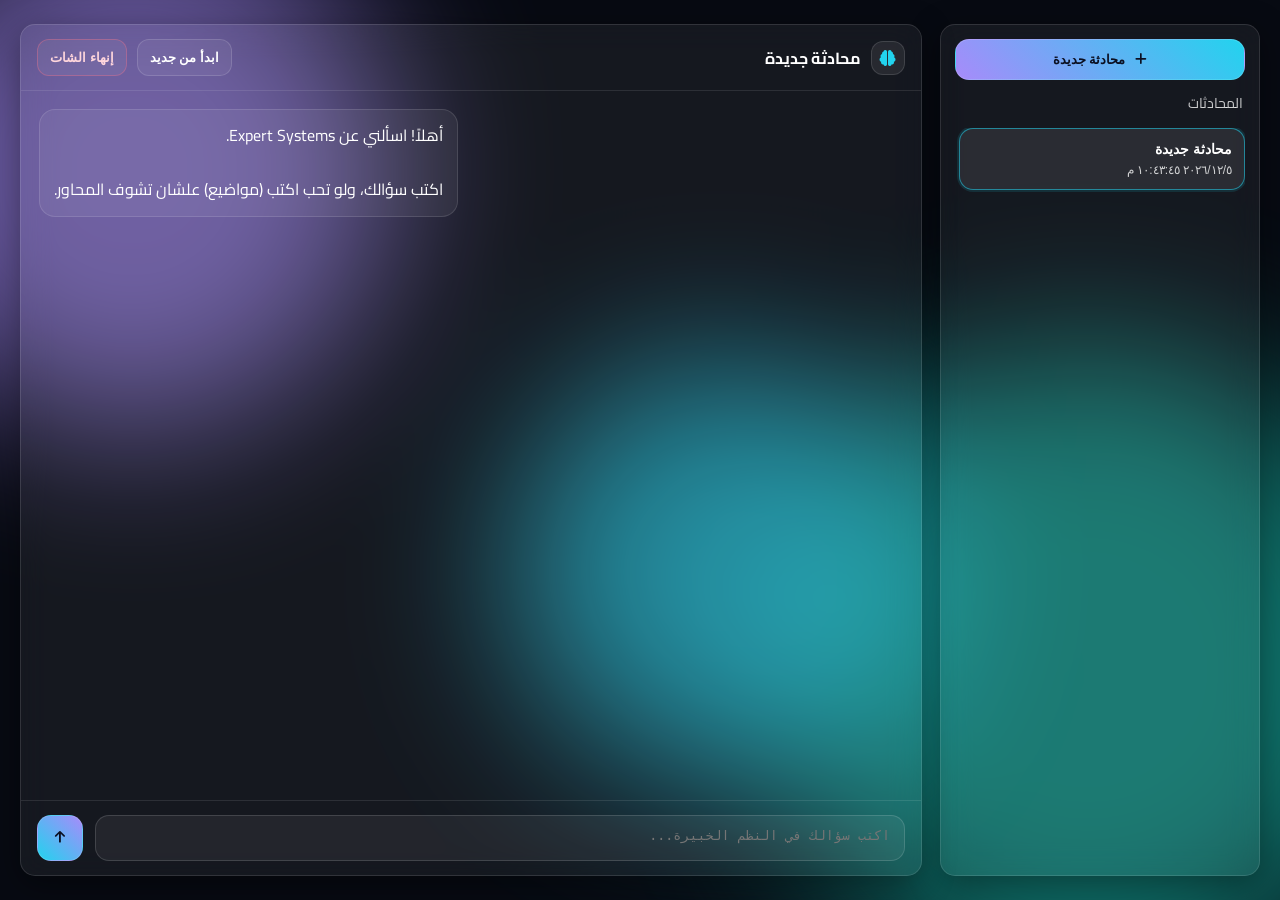
==== templates/chat.html @ fd4ac1db "Enhance Expert Systems Chatbot: - Updated knowledge base with new help topics and definitions. - Imp" ====
<!DOCTYPE html>
<html lang="ar" dir="rtl">
<head>
    <meta charset="UTF-8">
    <meta name="viewport" content="width=device-width, initial-scale=1.0">
    <title>Chat | Expert Systems</title>
    <link rel="icon" href="/static/images/favicon.png" type="image/png">
    <link href="https://fonts.googleapis.com/css2?family=Cairo:wght@300;400;700&display=swap" rel="stylesheet">
    <link rel="stylesheet" href="/static/css/style.css">
    <link rel="stylesheet" href="https://cdnjs.cloudflare.com/ajax/libs/font-awesome/6.0.0/css/all.min.css">
</head>
<body class="chat-page">
    <div class="liquid-bg">
        <div class="blob blob-1"></div>
        <div class="blob blob-2"></div>
        <div class="blob blob-3"></div>
    </div>

    <div class="chat-app" role="application" aria-label="Expert Systems Chat">
        <aside class="chat-sidebar glass-card" aria-label="قائمة المحادثات">
            <div class="sidebar-header">
                <button class="sidebar-new-chat" id="newChatBtn" type="button">
                    <i class="fa-solid fa-plus" aria-hidden="true"></i>
                    <span>محادثة جديدة</span>
                </button>
                <div class="sidebar-caption">المحادثات</div>
            </div>

            <div class="sidebar-list" id="chatList"></div>
        </aside>

        <main class="chat-main glass-card" aria-label="محتوى المحادثة">
            <header class="chat-main-header">
                <div class="chat-main-title">
                    <div class="chat-main-title-row">
                        <span class="chat-main-brand" aria-hidden="true"><i class="fa-solid fa-brain"></i></span>
                        <span id="activeChatTitle">محادثة جديدة</span>
                    </div>
                </div>

                <div class="chat-main-actions">
                    <button class="ghost-btn" id="restartBtn" type="button">ابدأ من جديد</button>
                    <button class="ghost-btn danger" id="endBtn" type="button">إنهاء الشات</button>
                </div>
            </header>

            <section class="chat-main-body" id="messages" aria-live="polite"></section>

            <footer class="chat-main-footer">
                <textarea id="messageInput" rows="1" placeholder="اكتب سؤالك في النظم الخبيرة..."></textarea>
                <button class="send-btn" id="sendBtn" type="button" aria-label="إرسال">
                    <i class="fa-solid fa-arrow-up" aria-hidden="true"></i>
                </button>
            </footer>
        </main>
    </div>

    <script src="/static/js/chat_page.js"></script>
</body>
</html>
---- static/css/style.css ----
/* إعدادات عامة */
:root {
    --bg-0: #070a12;
    --bg-1: #0b1022;
    --text: #ffffff;
    --muted: rgba(255, 255, 255, 0.78);

    --glass: rgba(255, 255, 255, 0.06);
    --glass-strong: rgba(255, 255, 255, 0.09);
    --glass-border: rgba(255, 255, 255, 0.12);

    --accent: #22d3ee;
    --accent2: #a78bfa;
    --accent3: #14b8a6;
    --danger: #fb7185;

    --shadow: 0 8px 32px 0 rgba(0, 0, 0, 0.42);
}

* { box-sizing: border-box; margin: 0; padding: 0; scroll-behavior: smooth; }
body { font-family: 'Cairo', sans-serif; background-color: var(--bg-0); color: var(--text); overflow-x: hidden; }

/* =======================================
       1. Liquid Background Animation 
   ======================================= */
.liquid-bg {
    position: fixed; top: 0; left: 0; width: 100%; height: 100%;
    z-index: -1; overflow: hidden; background: var(--bg-0);
}

.blob {
    position: absolute; border-radius: 50%;
    filter: blur(80px); opacity: 0.6;
    animation: float 10s infinite alternate;
}

.blob-1 { top: -10%; left: -10%; width: 520px; height: 520px; background: var(--accent2); animation-delay: 0s; }
.blob-2 { bottom: -10%; right: -10%; width: 640px; height: 640px; background: var(--accent3); animation-delay: 2s; }
.blob-3 { top: 40%; left: 40%; width: 420px; height: 420px; background: var(--accent); animation-delay: 4s; }

@keyframes float {
    0% { transform: translate(0, 0) scale(1); }
    100% { transform: translate(30px, 50px) scale(1.1); }
}

/* =========================================
          2. Glassmorphism Utility 
   ========================================= */
.glass-card, .glass-nav, .glass-footer {
    background: var(--glass);
    backdrop-filter: blur(15px);
    -webkit-backdrop-filter: blur(15px);
    border: 1px solid var(--glass-border);
    box-shadow: var(--shadow);
    border-radius: 15px;
}

/* =========================================
          3. Navbar & Sections
   ========================================= */
.glass-nav {
    display: flex; justify-content: space-between; align-items: center;
    padding: 15px 50px; position: fixed; top: 20px; left: 50%;
    transform: translateX(-50%); width: 90%; z-index: 1000;
    transition: 0.3s ease; /* إضافة نعومة عند تغيير الحجم */
}
.logo {
    display: flex;
    align-items: center;
    gap: 10px;
    font-size: 24px;
    font-weight: bold;
    color: #fff;
    text-shadow: 0 0 12px rgba(167, 139, 250, 0.55);
}

.logo-mark {
    width: 34px;
    height: 34px;
    display: inline-flex;
    align-items: center;
    justify-content: center;
    border-radius: 12px;
    background: rgba(255, 255, 255, 0.08);
    border: 1px solid rgba(255, 255, 255, 0.12);
}

.logo-mark i {
    color: var(--accent);
    font-size: 18px;
}
.nav-links { list-style: none; display: flex; gap: 20px; }
.nav-links a { text-decoration: none; color: white; font-weight: bold; transition: 0.3s; }
.nav-links a:hover { color: var(--accent); }

.section-padding { padding: 80px 10%; text-align: center; }
.section-title { font-size: 32px; margin-bottom: 40px; color: var(--accent); }

/* Hero Section */
.hero-section { height: 100vh; display: flex; align-items: center; justify-content: center; text-align: center; }
.hero-content { padding: 40px; max-width: 700px; }
.hero-content h1 { font-size: 48px; margin-bottom: 20px; }
.cta-btn {
    background: linear-gradient(45deg, var(--accent2), var(--accent)); color: white;
    border: none; padding: 12px 30px; font-size: 18px; border-radius: 30px;
    cursor: pointer; margin-top: 20px; transition: transform 0.3s;
}
.cta-btn:hover { transform: scale(1.05); box-shadow: 0 0 20px rgba(34, 211, 238, 0.35); }

/* Services Grid */
.cards-container { display: grid; grid-template-columns: repeat(auto-fit, minmax(250px, 1fr)); gap: 30px; }
.service-card { padding: 30px; transition: 0.3s; text-align: center; }
.service-card:hover { transform: translateY(-10px); background: rgba(255, 255, 255, 0.1); }
.service-card .icon { font-size: 40px; margin-bottom: 15px; color: var(--accent); }
.service-card .price { display: block; margin-top: 15px; color: var(--accent3); font-weight: bold; }

/* Portfolio Grid */
.portfolio-grid { display: grid; grid-template-columns: repeat(auto-fit, minmax(300px, 1fr)); gap: 20px; }
.portfolio-item { position: relative; overflow: hidden; height: 200px; }
.portfolio-item img { width: 100%; height: 100%; object-fit: cover; transition: 0.5s; }
.portfolio-item:hover img { transform: scale(1.1); }
.portfolio-item .overlay {
    position: absolute; bottom: 0; left: 0; width: 100%; padding: 10px;
    background: rgba(0,0,0,0.7); text-align: center; font-weight: bold;
}

/* Footer */
.glass-footer { padding: 20px; text-align: center; margin: 20px; margin-bottom: 0; }
.socials i { margin: 0 10px; font-size: 20px; cursor: pointer; transition: 0.3s; }
.socials i:hover { color: var(--accent); }

/* =========================================
          4. Chatbot Styling (Floating)
   ========================================= */
.chat-toggle-btn {
    position: fixed; bottom: 30px; right: 30px; width: 60px; height: 60px;
    background: linear-gradient(45deg, var(--accent2), var(--accent)); color: white;
    border: none; border-radius: 50%; font-size: 24px; cursor: pointer;
    box-shadow: 0 5px 15px rgba(34, 211, 238, 0.35); z-index: 2000;
    transition: 0.3s; animation: bounce 2s infinite;
}
@keyframes bounce { 0%, 100% {transform: translateY(0);} 50% {transform: translateY(-10px);} }

.chat-wrapper {
    display: none; position: fixed; bottom: 100px; right: 30px; width: 350px; height: 500px;
    background: rgba(11, 16, 34, 0.94); backdrop-filter: blur(20px);
    border-radius: 18px; border: 1px solid rgba(255,255,255,0.12);
    flex-direction: column; overflow: hidden; z-index: 2000;
    box-shadow: 0 10px 40px rgba(0,0,0,0.5);
}

.chat-header {
    background: linear-gradient(90deg, var(--accent2), var(--accent));
    padding: 14px 14px;
    color: white;
    display: flex;
    justify-content: space-between;
    align-items: center;
    font-weight: bold;
}

.chat-title {
    display: flex;
    align-items: center;
    gap: 10px;
}

.chat-title i {
    width: 32px;
    height: 32px;
    display: inline-flex;
    align-items: center;
    justify-content: center;
    border-radius: 12px;
    background: rgba(255, 255, 255, 0.12);
    border: 1px solid rgba(255, 255, 255, 0.16);
}

.close-chat {
    cursor: pointer;
    width: 36px;
    height: 36px;
    border-radius: 12px;
    border: 1px solid rgba(255, 255, 255, 0.18);
    background: rgba(255, 255, 255, 0.10);
    color: #fff;
    display: inline-flex;
    align-items: center;
    justify-content: center;
    transition: 0.2s;
}

.close-chat:hover { background: rgba(255, 255, 255, 0.16); }

.chat-body { flex: 1; padding: 15px; overflow-y: auto; scrollbar-width: thin; }
.message-row { display: flex; margin-bottom: 10px; }
.user-row { justify-content: flex-end; }
.bot-row { justify-content: flex-start; }
.message { padding: 10px 15px; border-radius: 15px; max-width: 80%; font-size: 14px; line-height: 1.5; white-space: pre-wrap; word-break: break-word; }
.user-msg { background: var(--accent); color: #001018; border-bottom-left-radius: 15px; }
.bot-msg { background: rgba(255,255,255,0.1); color: #fff; border-bottom-right-radius: 15px; }
.chat-image { width: 100%; border-radius: 10px; margin-top: 5px; }
.chat-footer { padding: 14px; border-top: 1px solid rgba(255,255,255,0.1); display: flex; }
.chat-footer input { flex: 1; padding: 10px; border-radius: 20px; border: none; outline: none; margin-left: 10px; background: rgba(255,255,255,0.1); color: white; }
.chat-footer input:focus { box-shadow: 0 0 0 2px rgba(162, 155, 254, 0.35); }

.chat-footer button {
    width: 42px;
    height: 42px;
    border-radius: 14px;
    background: linear-gradient(45deg, var(--accent), var(--accent2));
    border: 1px solid rgba(255, 255, 255, 0.12);
    color: #fff;
    font-size: 18px;
    cursor: pointer;
    display: inline-flex;
    align-items: center;
    justify-content: center;
    transition: 0.2s;
}

.chat-footer button:hover { transform: translateY(-1px); }

/* =========================================
   5. Mobile Responsive Fixes ( تعديلات الموبايل)
   ========================================= */
@media screen and (max-width: 768px) {

    /* إصلاح الناف بار: العناصر تحت بعض بدل ما تكون متكدسة */
    .glass-nav {
        flex-direction: column;
        padding: 15px;
        width: 95%; /* توسيع الناف بار */
        top: 10px;
    }

    .logo {
        margin-bottom: 15px;
        font-size: 20px;
    }

    /* ترتيب اللينكات بشكل منظم */
    .nav-links {
        display: flex;
        flex-wrap: wrap;
        justify-content: center;
        gap: 10px;
        width: 100%;
        padding: 0;
    }

    .nav-links li {
        margin: 0;
    }

    .nav-links a {
        font-size: 14px;
        padding: 8px 12px;
        background: rgba(255,255,255,0.1); /* زرار خفيف */
        border-radius: 8px;
        display: block;
    }

    /* تصغير الخطوط الكبيرة في الشاشة الرئيسية */
    .hero-content h1 {
        font-size: 28px;
        line-height: 1.4;
    }

    .hero-content p {
        font-size: 16px;
        padding: 0 10px;
    }

    /* إجبار الكروت تكون كارت واحد في الصف */
    .cards-container {
        grid-template-columns: 1fr;
        padding: 0 10px;
    }

    .portfolio-grid {
        grid-template-columns: 1fr;
    }

    /* تقليل الهوامش */
    .section-padding {
        padding: 60px 5%;
    }

    /* تعديل مكان وحجم الشات بوت */
    .chat-wrapper {
        width: 92%;
        height: 60vh;
        right: 4%;
        bottom: 85px;
    }
}

/* =========================================
   ✈️ زرار تيليجرام العائم
   ========================================= */
.telegram-btn {
    position: fixed;
    bottom: 100px; /* مرفوع عن زرار الشات بمسافة */
    right: 30px;
    width: 60px;
    height: 60px;
    background: linear-gradient(45deg, #0088cc, #005f8f); /* لون تيليجرام */
    color: white;
    border-radius: 50%;
    display: flex;
    justify-content: center;
    align-items: center;
    font-size: 32px;
    text-decoration: none; /* عشان نشيل الخط من تحت اللينك */
    box-shadow: 0 5px 15px rgba(0, 136, 204, 0.5);
    z-index: 2000;
    transition: 0.3s;
    animation: bounce 2s infinite;
    animation-delay: 1s; /* عشان ينط عكس التاني */
}

.telegram-btn:hover {
    transform: scale(1.1) translateY(-5px);
    box-shadow: 0 0 25px rgba(0, 136, 204, 0.8);
    color: white;
}

/* تعديل للموبايل عشان الزرارين مايدخلوش في بعض */
@media screen and (max-width: 768px) {
    .telegram-btn {
        width: 50px;
        height: 50px;
        bottom: 80px; /* مسافة مناسبة للموبايل */
        right: 20px;
        font-size: 24px;
    }

    /* نرفع الشات بوكس شوية عشان م يغطيش ع الزرار */
    .chat-wrapper {
        bottom: 140px;
    }
}

/* Chat Section */
body.chat-page {
    overflow: hidden;
}

.chat-app {
    height: 100vh;
    width: min(1280px, calc(100% - 40px));
    margin: 0 auto;
    padding: 24px 0;
    display: flex;
    gap: 18px;
    align-items: stretch;
}

.chat-sidebar {
    width: 320px;
    padding: 14px;
    display: flex;
    flex-direction: column;
    gap: 12px;
}

.sidebar-header {
    display: flex;
    flex-direction: column;
    gap: 10px;
}

.sidebar-new-chat {
    width: 100%;
    display: inline-flex;
    align-items: center;
    justify-content: center;
    gap: 10px;
    padding: 12px 12px;
    border-radius: 14px;
    border: 1px solid rgba(255, 255, 255, 0.14);
    background: linear-gradient(45deg, var(--accent2), var(--accent));
    color: #0b1022;
    font-weight: 700;
    cursor: pointer;
    transition: 0.2s;
}

.sidebar-new-chat:hover {
    transform: translateY(-1px);
    box-shadow: 0 10px 24px rgba(34, 211, 238, 0.12);
}

.sidebar-caption {
    color: var(--muted);
    font-size: 14px;
    padding: 0 2px;
}

.sidebar-list {
    flex: 1;
    overflow: auto;
    display: flex;
    flex-direction: column;
    gap: 10px;
    padding-left: 4px;
}

.sidebar-empty {
    padding: 10px;
    color: var(--muted);
    background: var(--glass);
    border: 1px solid var(--glass-border);
    border-radius: 12px;
}

.chat-list-item {
    width: 100%;
    text-align: right;
    padding: 12px;
    border-radius: 14px;
    border: 1px solid var(--glass-border);
    background: var(--glass-strong);
    color: var(--text);
    cursor: pointer;
    transition: 0.2s;
}

.chat-list-item:hover {
    transform: translateY(-1px);
    background: rgba(255, 255, 255, 0.12);
}

.chat-list-item.active {
    border-color: rgba(34, 211, 238, 0.55);
    box-shadow: 0 0 0 2px rgba(34, 211, 238, 0.12);
}

.chat-list-title {
    font-weight: 700;
    font-size: 14px;
    margin-bottom: 6px;
}

.chat-list-meta {
    font-size: 12px;
    color: var(--muted);
}

.chat-main {
    flex: 1;
    display: flex;
    flex-direction: column;
    overflow: hidden;
}

.chat-main-header {
    display: flex;
    align-items: center;
    justify-content: space-between;
    gap: 14px;
    padding: 14px 16px;
    border-bottom: 1px solid rgba(255, 255, 255, 0.10);
}

.chat-main-title {
    display: flex;
    flex-direction: column;
    gap: 6px;
    min-width: 0;
}

.chat-main-title-row {
    display: inline-flex;
    align-items: center;
    gap: 10px;
    font-weight: 700;
    white-space: nowrap;
    overflow: hidden;
    text-overflow: ellipsis;
}

.chat-main-brand {
    width: 34px;
    height: 34px;
    border-radius: 12px;
    display: inline-flex;
    align-items: center;
    justify-content: center;
    background: rgba(255, 255, 255, 0.08);
    border: 1px solid rgba(255, 255, 255, 0.12);
    color: var(--accent);
    flex: 0 0 auto;
}

.chat-main-actions {
    display: inline-flex;
    align-items: center;
    gap: 10px;
}

.ghost-btn {
    padding: 10px 12px;
    border-radius: 12px;
    border: 1px solid rgba(255, 255, 255, 0.14);
    background: rgba(255, 255, 255, 0.06);
    color: var(--text);
    cursor: pointer;
    transition: 0.2s;
    font-weight: 700;
}

.ghost-btn:hover {
    transform: translateY(-1px);
    background: rgba(255, 255, 255, 0.10);
}

.ghost-btn.danger {
    border-color: rgba(251, 113, 133, 0.35);
    color: #ffd6dc;
}

.ghost-btn.danger:hover {
    background: rgba(251, 113, 133, 0.10);
}

.chat-main-body {
    flex: 1;
    overflow: auto;
    padding: 18px;
    display: flex;
    flex-direction: column;
    gap: 12px;
}

.chat-msg-row {
    display: flex;
}

.chat-msg-row.user {
    justify-content: flex-start;
}

.chat-msg-row.bot {
    justify-content: flex-end;
}

.chat-bubble {
    max-width: min(74%, 720px);
    border-radius: 16px;
    padding: 12px 14px;
    border: 1px solid rgba(255, 255, 255, 0.12);
    background: rgba(255, 255, 255, 0.06);
}

.chat-bubble.user {
    background: linear-gradient(45deg, rgba(167, 139, 250, 0.35), rgba(34, 211, 238, 0.30));
    border-color: rgba(34, 211, 238, 0.25);
}

.chat-bubble.bot {
    background: rgba(255, 255, 255, 0.06);
}

.chat-text {
    white-space: pre-wrap;
    line-height: 1.7;
    color: var(--text);
}

.chat-img {
    width: 100%;
    border-radius: 12px;
    margin-top: 10px;
    display: block;
}

.chat-main-footer {
    padding: 14px 16px;
    border-top: 1px solid rgba(255, 255, 255, 0.10);
    display: flex;
    align-items: flex-end;
    gap: 12px;
}

.chat-main-footer textarea {
    flex: 1;
    min-height: 46px;
    max-height: 180px;
    padding: 12px 14px;
    border-radius: 14px;
    border: 1px solid rgba(255, 255, 255, 0.14);
    background: rgba(255, 255, 255, 0.06);
    color: var(--text);
    resize: none;
    outline: none;
}

.chat-main-footer textarea:focus {
    box-shadow: 0 0 0 2px rgba(34, 211, 238, 0.12);
    border-color: rgba(34, 211, 238, 0.30);
}

.send-btn {
    width: 46px;
    height: 46px;
    border-radius: 14px;
    border: 1px solid rgba(255, 255, 255, 0.14);
    background: linear-gradient(45deg, var(--accent), var(--accent2));
    color: #0b1022;
    cursor: pointer;
    display: inline-flex;
    align-items: center;
    justify-content: center;
    transition: 0.2s;
}

.send-btn:disabled {
    opacity: 0.6;
    cursor: not-allowed;
}

.send-btn:hover {
    transform: translateY(-1px);
}

@media screen and (max-width: 900px) {
    body.chat-page {
        overflow: auto;
    }

    .chat-app {
        height: auto;
        width: calc(100% - 24px);
        padding: 16px 0;
        flex-direction: column;
    }

    .chat-sidebar {
        width: 100%;
    }

    .chat-main {
        min-height: 70vh;
    }

    .chat-bubble {
        max-width: 92%;
    }
}
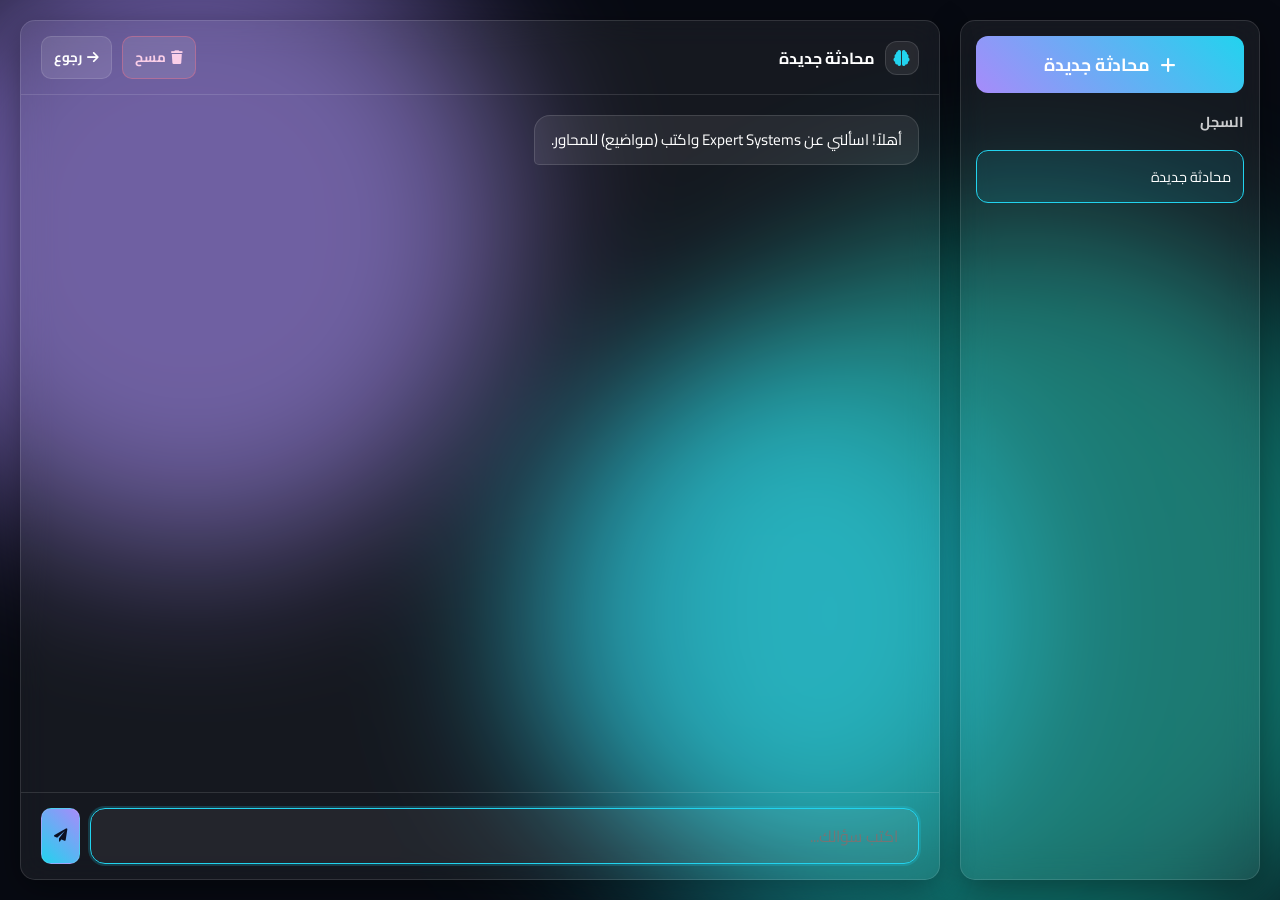
==== commit 1879ad78: "feat: implement multi-session chat functionality with persistent storage and a responsive glass-morp" ====
--- a/templates/chat.html
+++ b/templates/chat.html
@@ -16,45 +16,31 @@
         <div class="blob blob-3"></div>
     </div>
 
-    <div class="chat-app" role="application" aria-label="Expert Systems Chat">
-        <aside class="chat-sidebar glass-card" aria-label="قائمة المحادثات">
-            <div class="sidebar-header">
-                <button class="sidebar-new-chat" id="newChatBtn" type="button">
-                    <i class="fa-solid fa-plus" aria-hidden="true"></i>
-                    <span>محادثة جديدة</span>
-                </button>
-                <div class="sidebar-caption">المحادثات</div>
-            </div>
-
-            <div class="sidebar-list" id="chatList"></div>
+    <div class="chat-app">
+        <!-- Sidebar -->
+        <aside class="glass-card sidebar">
+            <button class="btn new-chat" onclick="newChat()"><i class="fa-solid fa-plus"></i> محادثة جديدة</button>
+            <div class="history-title">السجل</div>
+            <div id="chatList" class="history-list"></div>
         </aside>
 
-        <main class="chat-main glass-card" aria-label="محتوى المحادثة">
-            <header class="chat-main-header">
-                <div class="chat-main-title">
-                    <div class="chat-main-title-row">
-                        <span class="chat-main-brand" aria-hidden="true"><i class="fa-solid fa-brain"></i></span>
-                        <span id="activeChatTitle">محادثة جديدة</span>
-                    </div>
-                </div>
-
-                <div class="chat-main-actions">
-                    <button class="ghost-btn" id="restartBtn" type="button">ابدأ من جديد</button>
-                    <button class="ghost-btn danger" id="endBtn" type="button">إنهاء الشات</button>
+        <!-- Main Chat -->
+        <main class="glass-card chat-main">
+            <header class="chat-header">
+                <div class="chat-title"><span class="logo-mark"><i class="fa-solid fa-brain"></i></span> <span id="chatTitle">محادثة جديدة</span></div>
+                <div class="actions">
+                    <button class="icon-btn danger" onclick="deleteChat()" title="مسح المحادثة"><i class="fa-solid fa-trash"></i> مسح</button>
+                    <button class="icon-btn" onclick="location.href='/'" title="رجوع للرئيسية"><i class="fa-solid fa-arrow-right"></i> رجوع</button>
                 </div>
             </header>
-
-            <section class="chat-main-body" id="messages" aria-live="polite"></section>
-
-            <footer class="chat-main-footer">
-                <textarea id="messageInput" rows="1" placeholder="اكتب سؤالك في النظم الخبيرة..."></textarea>
-                <button class="send-btn" id="sendBtn" type="button" aria-label="إرسال">
-                    <i class="fa-solid fa-arrow-up" aria-hidden="true"></i>
-                </button>
-            </footer>
+            <div id="messages" class="chat-body"></div>
+            <div class="chat-footer">
+                <input type="text" id="userInput" placeholder="اكتب سؤالك...">
+                <button id="sendBtn" class="icon-btn send" onclick="send()"><i class="fa-solid fa-paper-plane"></i></button>
+            </div>
         </main>
     </div>
 
-    <script src="/static/js/chat_page.js"></script>
+    <script src="/static/js/chat.js"></script>
 </body>
-</html>+</html>
--- a/static/css/style.css
+++ b/static/css/style.css
@@ -1,651 +1,73 @@
-/* إعدادات عامة */
-:root {
-    --bg-0: #070a12;
-    --bg-1: #0b1022;
-    --text: #ffffff;
-    --muted: rgba(255, 255, 255, 0.78);
+@import url('https://fonts.googleapis.com/css2?family=Cairo:wght@300;400;700&display=swap');
 
-    --glass: rgba(255, 255, 255, 0.06);
-    --glass-strong: rgba(255, 255, 255, 0.09);
-    --glass-border: rgba(255, 255, 255, 0.12);
+:root { --b0: #070a12; --b1: #0b1022; --t: #fff; --m: rgba(255,255,255,.78); --g: rgba(255,255,255,.06); --gb: rgba(255,255,255,.12); --a1: #22d3ee; --a2: #a78bfa; --a3: #14b8a6; }
+* { box-sizing: border-box; margin: 0; padding: 0; scroll-behavior: smooth; }
+body { font-family: 'Cairo', sans-serif; background: var(--b0); color: var(--t); overflow-x: hidden; }
 
-    --accent: #22d3ee;
-    --accent2: #a78bfa;
-    --accent3: #14b8a6;
-    --danger: #fb7185;
+/* ── BG & Glass ── */
+.liquid-bg { position: fixed; inset: 0; z-index: -1; background: var(--b0); }
+.blob { position: absolute; border-radius: 50%; filter: blur(80px); opacity: .6; animation: float 10s infinite alternate; }
+.blob-1 { top: -10%; left: -10%; width: 50vw; height: 50vw; background: var(--a2); animation-delay: 0s; }
+.blob-2 { bottom: -10%; right: -10%; width: 60vw; height: 60vw; background: var(--a3); animation-delay: 2s; }
+.blob-3 { top: 40%; left: 40%; width: 40vw; height: 40vw; background: var(--a1); animation-delay: 4s; }
+@keyframes float { to { transform: translate(30px, 50px) scale(1.1); } }
+.glass-card, .glass-nav { background: var(--g); backdrop-filter: blur(15px); border: 1px solid var(--gb); box-shadow: 0 8px 32px rgba(0,0,0,.4); border-radius: 15px; }
 
-    --shadow: 0 8px 32px 0 rgba(0, 0, 0, 0.42);
-}
+/* ── UI Elements ── */
+.btn { background: linear-gradient(45deg, var(--a2), var(--a1)); color: var(--t); border: none; padding: 12px 24px; font-size: 1.1rem; font-family: inherit; font-weight: bold; border-radius: 12px; cursor: pointer; transition: .3s; display: inline-flex; gap: 10px; align-items: center; justify-content: center; }
+.btn:hover { transform: translateY(-2px); box-shadow: 0 0 20px rgba(34, 211, 238, .2); }
+.icon-btn { background: rgba(255,255,255,.1); border: 1px solid var(--gb); color: var(--t); padding: 8px 12px; border-radius: 10px; cursor: pointer; transition: .2s; display: inline-flex; gap: 5px; align-items: center; font-family: inherit; font-weight: bold; }
+.icon-btn:hover { background: rgba(255,255,255,.2); }
+.icon-btn.send { background: linear-gradient(45deg, var(--a1), var(--a2)); color: var(--b1); padding: 12px; }
+.icon-btn.danger { border-color: rgba(251,113,133,.4); color: #fbcfe8; }
+.icon-btn.danger:hover { background: rgba(251,113,133,.15); }
+.logo-mark { width: 34px; height: 34px; display: grid; place-items: center; border-radius: 12px; background: rgba(255,255,255,.08); border: 1px solid var(--gb); color: var(--a1); }
 
-* { box-sizing: border-box; margin: 0; padding: 0; scroll-behavior: smooth; }
-body { font-family: 'Cairo', sans-serif; background-color: var(--bg-0); color: var(--text); overflow-x: hidden; }
+/* ── Home Page ── */
+.glass-nav { display: flex; justify-content: space-between; align-items: center; padding: 15px 5%; margin: 20px auto; width: 90%; position: sticky; top: 20px; z-index: 1000; }
+.logo { font-size: 24px; font-weight: 700; display: flex; align-items: center; gap: 10px; text-shadow: 0 0 12px var(--a2); }
+.nav-links { display: flex; gap: 20px; list-style: none; }
+.nav-links a { color: var(--t); text-decoration: none; font-weight: 700; transition: .3s; }
+.nav-links a:hover { color: var(--a1); }
+.hero { height: 80vh; display: grid; place-items: center; text-align: center; padding: 20px; }
+.content { padding: 40px; max-width: 700px; }
+.content h1 { font-size: 3rem; margin-bottom: 10px; }
+.section { padding: 60px 10%; text-align: center; }
+.title { font-size: 2rem; color: var(--a1); margin-bottom: 30px; }
+.grid { display: grid; grid-template-columns: repeat(auto-fit, minmax(250px, 1fr)); gap: 20px; }
+.card { padding: 30px; transition: .3s; }
+.card:hover { transform: translateY(-5px); background: rgba(255,255,255,.1); }
+.icon { font-size: 2.5rem; color: var(--a1); margin-bottom: 15px; }
+.footer { padding: 20px; text-align: center; margin: 20px auto; width: 90%; }
 
-/* =======================================
-       1. Liquid Background Animation 
-   ======================================= */
-.liquid-bg {
-    position: fixed; top: 0; left: 0; width: 100%; height: 100%;
-    z-index: -1; overflow: hidden; background: var(--bg-0);
-}
+/* ── Chat Page (SPA Layout) ── */
+body.chat-page { overflow: hidden; }
+.chat-app { display: flex; height: 100vh; width: 100%; max-width: 1300px; margin: 0 auto; padding: 20px; gap: 20px; }
+.sidebar { width: 300px; padding: 15px; display: flex; flex-direction: column; gap: 15px; }
+.new-chat { width: 100%; border-radius: 12px; }
+.history-title { color: var(--m); font-size: .9rem; font-weight: 700; }
+.history-list { flex: 1; overflow-y: auto; display: flex; flex-direction: column; gap: 10px; }
+.history-item { background: rgba(255,255,255,.05); border: 1px solid var(--gb); padding: 12px; border-radius: 12px; color: var(--t); text-align: right; cursor: pointer; transition: .2s; font-family: inherit; font-size: .9rem; }
+.history-item:hover { background: rgba(255,255,255,.1); }
+.history-item.active { border-color: var(--a1); background: rgba(34,211,238,.1); }
+.chat-main { flex: 1; display: flex; flex-direction: column; overflow: hidden; }
+.chat-header { padding: 15px 20px; border-bottom: 1px solid var(--gb); display: flex; justify-content: space-between; align-items: center; }
+.chat-title { font-weight: bold; display: flex; align-items: center; gap: 10px; }
+.actions { display: flex; gap: 10px; }
+.chat-body { flex: 1; padding: 20px; overflow-y: auto; display: flex; flex-direction: column; gap: 15px; }
+.msg { padding: 12px 16px; border-radius: 16px; max-width: 75%; font-size: .95rem; line-height: 1.6; white-space: pre-wrap; word-break: break-word; }
+.msg.user { background: linear-gradient(45deg, rgba(167,139,250,.35), rgba(34,211,238,.3)); border: 1px solid rgba(34,211,238,.25); align-self: flex-end; border-bottom-right-radius: 5px; }
+.msg.bot { background: rgba(255,255,255,.08); border: 1px solid var(--gb); align-self: flex-start; border-bottom-left-radius: 5px; }
+.chat-img { width: 100%; border-radius: 10px; margin-top: 10px; }
+.chat-footer { padding: 15px 20px; border-top: 1px solid var(--gb); display: flex; gap: 10px; }
+.chat-footer input { flex: 1; background: rgba(255,255,255,.06); border: 1px solid var(--gb); color: var(--t); padding: 12px 20px; border-radius: 15px; outline: none; font-family: inherit; font-size: 1rem; }
+.chat-footer input:focus { border-color: var(--a1); box-shadow: 0 0 0 2px rgba(34,211,238,.2); }
 
-.blob {
-    position: absolute; border-radius: 50%;
-    filter: blur(80px); opacity: 0.6;
-    animation: float 10s infinite alternate;
-}
-
-.blob-1 { top: -10%; left: -10%; width: 520px; height: 520px; background: var(--accent2); animation-delay: 0s; }
-.blob-2 { bottom: -10%; right: -10%; width: 640px; height: 640px; background: var(--accent3); animation-delay: 2s; }
-.blob-3 { top: 40%; left: 40%; width: 420px; height: 420px; background: var(--accent); animation-delay: 4s; }
-
-@keyframes float {
-    0% { transform: translate(0, 0) scale(1); }
-    100% { transform: translate(30px, 50px) scale(1.1); }
-}
-
-/* =========================================
-          2. Glassmorphism Utility 
-   ========================================= */
-.glass-card, .glass-nav, .glass-footer {
-    background: var(--glass);
-    backdrop-filter: blur(15px);
-    -webkit-backdrop-filter: blur(15px);
-    border: 1px solid var(--glass-border);
-    box-shadow: var(--shadow);
-    border-radius: 15px;
-}
-
-/* =========================================
-          3. Navbar & Sections
-   ========================================= */
-.glass-nav {
-    display: flex; justify-content: space-between; align-items: center;
-    padding: 15px 50px; position: fixed; top: 20px; left: 50%;
-    transform: translateX(-50%); width: 90%; z-index: 1000;
-    transition: 0.3s ease; /* إضافة نعومة عند تغيير الحجم */
-}
-.logo {
-    display: flex;
-    align-items: center;
-    gap: 10px;
-    font-size: 24px;
-    font-weight: bold;
-    color: #fff;
-    text-shadow: 0 0 12px rgba(167, 139, 250, 0.55);
-}
-
-.logo-mark {
-    width: 34px;
-    height: 34px;
-    display: inline-flex;
-    align-items: center;
-    justify-content: center;
-    border-radius: 12px;
-    background: rgba(255, 255, 255, 0.08);
-    border: 1px solid rgba(255, 255, 255, 0.12);
-}
-
-.logo-mark i {
-    color: var(--accent);
-    font-size: 18px;
-}
-.nav-links { list-style: none; display: flex; gap: 20px; }
-.nav-links a { text-decoration: none; color: white; font-weight: bold; transition: 0.3s; }
-.nav-links a:hover { color: var(--accent); }
-
-.section-padding { padding: 80px 10%; text-align: center; }
-.section-title { font-size: 32px; margin-bottom: 40px; color: var(--accent); }
-
-/* Hero Section */
-.hero-section { height: 100vh; display: flex; align-items: center; justify-content: center; text-align: center; }
-.hero-content { padding: 40px; max-width: 700px; }
-.hero-content h1 { font-size: 48px; margin-bottom: 20px; }
-.cta-btn {
-    background: linear-gradient(45deg, var(--accent2), var(--accent)); color: white;
-    border: none; padding: 12px 30px; font-size: 18px; border-radius: 30px;
-    cursor: pointer; margin-top: 20px; transition: transform 0.3s;
-}
-.cta-btn:hover { transform: scale(1.05); box-shadow: 0 0 20px rgba(34, 211, 238, 0.35); }
-
-/* Services Grid */
-.cards-container { display: grid; grid-template-columns: repeat(auto-fit, minmax(250px, 1fr)); gap: 30px; }
-.service-card { padding: 30px; transition: 0.3s; text-align: center; }
-.service-card:hover { transform: translateY(-10px); background: rgba(255, 255, 255, 0.1); }
-.service-card .icon { font-size: 40px; margin-bottom: 15px; color: var(--accent); }
-.service-card .price { display: block; margin-top: 15px; color: var(--accent3); font-weight: bold; }
-
-/* Portfolio Grid */
-.portfolio-grid { display: grid; grid-template-columns: repeat(auto-fit, minmax(300px, 1fr)); gap: 20px; }
-.portfolio-item { position: relative; overflow: hidden; height: 200px; }
-.portfolio-item img { width: 100%; height: 100%; object-fit: cover; transition: 0.5s; }
-.portfolio-item:hover img { transform: scale(1.1); }
-.portfolio-item .overlay {
-    position: absolute; bottom: 0; left: 0; width: 100%; padding: 10px;
-    background: rgba(0,0,0,0.7); text-align: center; font-weight: bold;
-}
-
-/* Footer */
-.glass-footer { padding: 20px; text-align: center; margin: 20px; margin-bottom: 0; }
-.socials i { margin: 0 10px; font-size: 20px; cursor: pointer; transition: 0.3s; }
-.socials i:hover { color: var(--accent); }
-
-/* =========================================
-          4. Chatbot Styling (Floating)
-   ========================================= */
-.chat-toggle-btn {
-    position: fixed; bottom: 30px; right: 30px; width: 60px; height: 60px;
-    background: linear-gradient(45deg, var(--accent2), var(--accent)); color: white;
-    border: none; border-radius: 50%; font-size: 24px; cursor: pointer;
-    box-shadow: 0 5px 15px rgba(34, 211, 238, 0.35); z-index: 2000;
-    transition: 0.3s; animation: bounce 2s infinite;
-}
-@keyframes bounce { 0%, 100% {transform: translateY(0);} 50% {transform: translateY(-10px);} }
-
-.chat-wrapper {
-    display: none; position: fixed; bottom: 100px; right: 30px; width: 350px; height: 500px;
-    background: rgba(11, 16, 34, 0.94); backdrop-filter: blur(20px);
-    border-radius: 18px; border: 1px solid rgba(255,255,255,0.12);
-    flex-direction: column; overflow: hidden; z-index: 2000;
-    box-shadow: 0 10px 40px rgba(0,0,0,0.5);
-}
-
-.chat-header {
-    background: linear-gradient(90deg, var(--accent2), var(--accent));
-    padding: 14px 14px;
-    color: white;
-    display: flex;
-    justify-content: space-between;
-    align-items: center;
-    font-weight: bold;
-}
-
-.chat-title {
-    display: flex;
-    align-items: center;
-    gap: 10px;
-}
-
-.chat-title i {
-    width: 32px;
-    height: 32px;
-    display: inline-flex;
-    align-items: center;
-    justify-content: center;
-    border-radius: 12px;
-    background: rgba(255, 255, 255, 0.12);
-    border: 1px solid rgba(255, 255, 255, 0.16);
-}
-
-.close-chat {
-    cursor: pointer;
-    width: 36px;
-    height: 36px;
-    border-radius: 12px;
-    border: 1px solid rgba(255, 255, 255, 0.18);
-    background: rgba(255, 255, 255, 0.10);
-    color: #fff;
-    display: inline-flex;
-    align-items: center;
-    justify-content: center;
-    transition: 0.2s;
-}
-
-.close-chat:hover { background: rgba(255, 255, 255, 0.16); }
-
-.chat-body { flex: 1; padding: 15px; overflow-y: auto; scrollbar-width: thin; }
-.message-row { display: flex; margin-bottom: 10px; }
-.user-row { justify-content: flex-end; }
-.bot-row { justify-content: flex-start; }
-.message { padding: 10px 15px; border-radius: 15px; max-width: 80%; font-size: 14px; line-height: 1.5; white-space: pre-wrap; word-break: break-word; }
-.user-msg { background: var(--accent); color: #001018; border-bottom-left-radius: 15px; }
-.bot-msg { background: rgba(255,255,255,0.1); color: #fff; border-bottom-right-radius: 15px; }
-.chat-image { width: 100%; border-radius: 10px; margin-top: 5px; }
-.chat-footer { padding: 14px; border-top: 1px solid rgba(255,255,255,0.1); display: flex; }
-.chat-footer input { flex: 1; padding: 10px; border-radius: 20px; border: none; outline: none; margin-left: 10px; background: rgba(255,255,255,0.1); color: white; }
-.chat-footer input:focus { box-shadow: 0 0 0 2px rgba(162, 155, 254, 0.35); }
-
-.chat-footer button {
-    width: 42px;
-    height: 42px;
-    border-radius: 14px;
-    background: linear-gradient(45deg, var(--accent), var(--accent2));
-    border: 1px solid rgba(255, 255, 255, 0.12);
-    color: #fff;
-    font-size: 18px;
-    cursor: pointer;
-    display: inline-flex;
-    align-items: center;
-    justify-content: center;
-    transition: 0.2s;
-}
-
-.chat-footer button:hover { transform: translateY(-1px); }
-
-/* =========================================
-   5. Mobile Responsive Fixes ( تعديلات الموبايل)
-   ========================================= */
-@media screen and (max-width: 768px) {
-
-    /* إصلاح الناف بار: العناصر تحت بعض بدل ما تكون متكدسة */
-    .glass-nav {
-        flex-direction: column;
-        padding: 15px;
-        width: 95%; /* توسيع الناف بار */
-        top: 10px;
-    }
-
-    .logo {
-        margin-bottom: 15px;
-        font-size: 20px;
-    }
-
-    /* ترتيب اللينكات بشكل منظم */
-    .nav-links {
-        display: flex;
-        flex-wrap: wrap;
-        justify-content: center;
-        gap: 10px;
-        width: 100%;
-        padding: 0;
-    }
-
-    .nav-links li {
-        margin: 0;
-    }
-
-    .nav-links a {
-        font-size: 14px;
-        padding: 8px 12px;
-        background: rgba(255,255,255,0.1); /* زرار خفيف */
-        border-radius: 8px;
-        display: block;
-    }
-
-    /* تصغير الخطوط الكبيرة في الشاشة الرئيسية */
-    .hero-content h1 {
-        font-size: 28px;
-        line-height: 1.4;
-    }
-
-    .hero-content p {
-        font-size: 16px;
-        padding: 0 10px;
-    }
-
-    /* إجبار الكروت تكون كارت واحد في الصف */
-    .cards-container {
-        grid-template-columns: 1fr;
-        padding: 0 10px;
-    }
-
-    .portfolio-grid {
-        grid-template-columns: 1fr;
-    }
-
-    /* تقليل الهوامش */
-    .section-padding {
-        padding: 60px 5%;
-    }
-
-    /* تعديل مكان وحجم الشات بوت */
-    .chat-wrapper {
-        width: 92%;
-        height: 60vh;
-        right: 4%;
-        bottom: 85px;
-    }
-}
-
-/* =========================================
-   ✈️ زرار تيليجرام العائم
-   ========================================= */
-.telegram-btn {
-    position: fixed;
-    bottom: 100px; /* مرفوع عن زرار الشات بمسافة */
-    right: 30px;
-    width: 60px;
-    height: 60px;
-    background: linear-gradient(45deg, #0088cc, #005f8f); /* لون تيليجرام */
-    color: white;
-    border-radius: 50%;
-    display: flex;
-    justify-content: center;
-    align-items: center;
-    font-size: 32px;
-    text-decoration: none; /* عشان نشيل الخط من تحت اللينك */
-    box-shadow: 0 5px 15px rgba(0, 136, 204, 0.5);
-    z-index: 2000;
-    transition: 0.3s;
-    animation: bounce 2s infinite;
-    animation-delay: 1s; /* عشان ينط عكس التاني */
-}
-
-.telegram-btn:hover {
-    transform: scale(1.1) translateY(-5px);
-    box-shadow: 0 0 25px rgba(0, 136, 204, 0.8);
-    color: white;
-}
-
-/* تعديل للموبايل عشان الزرارين مايدخلوش في بعض */
-@media screen and (max-width: 768px) {
-    .telegram-btn {
-        width: 50px;
-        height: 50px;
-        bottom: 80px; /* مسافة مناسبة للموبايل */
-        right: 20px;
-        font-size: 24px;
-    }
-
-    /* نرفع الشات بوكس شوية عشان م يغطيش ع الزرار */
-    .chat-wrapper {
-        bottom: 140px;
-    }
-}
-
-/* Chat Section */
-body.chat-page {
-    overflow: hidden;
-}
-
-.chat-app {
-    height: 100vh;
-    width: min(1280px, calc(100% - 40px));
-    margin: 0 auto;
-    padding: 24px 0;
-    display: flex;
-    gap: 18px;
-    align-items: stretch;
-}
-
-.chat-sidebar {
-    width: 320px;
-    padding: 14px;
-    display: flex;
-    flex-direction: column;
-    gap: 12px;
-}
-
-.sidebar-header {
-    display: flex;
-    flex-direction: column;
-    gap: 10px;
-}
-
-.sidebar-new-chat {
-    width: 100%;
-    display: inline-flex;
-    align-items: center;
-    justify-content: center;
-    gap: 10px;
-    padding: 12px 12px;
-    border-radius: 14px;
-    border: 1px solid rgba(255, 255, 255, 0.14);
-    background: linear-gradient(45deg, var(--accent2), var(--accent));
-    color: #0b1022;
-    font-weight: 700;
-    cursor: pointer;
-    transition: 0.2s;
-}
-
-.sidebar-new-chat:hover {
-    transform: translateY(-1px);
-    box-shadow: 0 10px 24px rgba(34, 211, 238, 0.12);
-}
-
-.sidebar-caption {
-    color: var(--muted);
-    font-size: 14px;
-    padding: 0 2px;
-}
-
-.sidebar-list {
-    flex: 1;
-    overflow: auto;
-    display: flex;
-    flex-direction: column;
-    gap: 10px;
-    padding-left: 4px;
-}
-
-.sidebar-empty {
-    padding: 10px;
-    color: var(--muted);
-    background: var(--glass);
-    border: 1px solid var(--glass-border);
-    border-radius: 12px;
-}
-
-.chat-list-item {
-    width: 100%;
-    text-align: right;
-    padding: 12px;
-    border-radius: 14px;
-    border: 1px solid var(--glass-border);
-    background: var(--glass-strong);
-    color: var(--text);
-    cursor: pointer;
-    transition: 0.2s;
-}
-
-.chat-list-item:hover {
-    transform: translateY(-1px);
-    background: rgba(255, 255, 255, 0.12);
-}
-
-.chat-list-item.active {
-    border-color: rgba(34, 211, 238, 0.55);
-    box-shadow: 0 0 0 2px rgba(34, 211, 238, 0.12);
-}
-
-.chat-list-title {
-    font-weight: 700;
-    font-size: 14px;
-    margin-bottom: 6px;
-}
-
-.chat-list-meta {
-    font-size: 12px;
-    color: var(--muted);
-}
-
-.chat-main {
-    flex: 1;
-    display: flex;
-    flex-direction: column;
-    overflow: hidden;
-}
-
-.chat-main-header {
-    display: flex;
-    align-items: center;
-    justify-content: space-between;
-    gap: 14px;
-    padding: 14px 16px;
-    border-bottom: 1px solid rgba(255, 255, 255, 0.10);
-}
-
-.chat-main-title {
-    display: flex;
-    flex-direction: column;
-    gap: 6px;
-    min-width: 0;
-}
-
-.chat-main-title-row {
-    display: inline-flex;
-    align-items: center;
-    gap: 10px;
-    font-weight: 700;
-    white-space: nowrap;
-    overflow: hidden;
-    text-overflow: ellipsis;
-}
-
-.chat-main-brand {
-    width: 34px;
-    height: 34px;
-    border-radius: 12px;
-    display: inline-flex;
-    align-items: center;
-    justify-content: center;
-    background: rgba(255, 255, 255, 0.08);
-    border: 1px solid rgba(255, 255, 255, 0.12);
-    color: var(--accent);
-    flex: 0 0 auto;
-}
-
-.chat-main-actions {
-    display: inline-flex;
-    align-items: center;
-    gap: 10px;
-}
-
-.ghost-btn {
-    padding: 10px 12px;
-    border-radius: 12px;
-    border: 1px solid rgba(255, 255, 255, 0.14);
-    background: rgba(255, 255, 255, 0.06);
-    color: var(--text);
-    cursor: pointer;
-    transition: 0.2s;
-    font-weight: 700;
-}
-
-.ghost-btn:hover {
-    transform: translateY(-1px);
-    background: rgba(255, 255, 255, 0.10);
-}
-
-.ghost-btn.danger {
-    border-color: rgba(251, 113, 133, 0.35);
-    color: #ffd6dc;
-}
-
-.ghost-btn.danger:hover {
-    background: rgba(251, 113, 133, 0.10);
-}
-
-.chat-main-body {
-    flex: 1;
-    overflow: auto;
-    padding: 18px;
-    display: flex;
-    flex-direction: column;
-    gap: 12px;
-}
-
-.chat-msg-row {
-    display: flex;
-}
-
-.chat-msg-row.user {
-    justify-content: flex-start;
-}
-
-.chat-msg-row.bot {
-    justify-content: flex-end;
-}
-
-.chat-bubble {
-    max-width: min(74%, 720px);
-    border-radius: 16px;
-    padding: 12px 14px;
-    border: 1px solid rgba(255, 255, 255, 0.12);
-    background: rgba(255, 255, 255, 0.06);
-}
-
-.chat-bubble.user {
-    background: linear-gradient(45deg, rgba(167, 139, 250, 0.35), rgba(34, 211, 238, 0.30));
-    border-color: rgba(34, 211, 238, 0.25);
-}
-
-.chat-bubble.bot {
-    background: rgba(255, 255, 255, 0.06);
-}
-
-.chat-text {
-    white-space: pre-wrap;
-    line-height: 1.7;
-    color: var(--text);
-}
-
-.chat-img {
-    width: 100%;
-    border-radius: 12px;
-    margin-top: 10px;
-    display: block;
-}
-
-.chat-main-footer {
-    padding: 14px 16px;
-    border-top: 1px solid rgba(255, 255, 255, 0.10);
-    display: flex;
-    align-items: flex-end;
-    gap: 12px;
-}
-
-.chat-main-footer textarea {
-    flex: 1;
-    min-height: 46px;
-    max-height: 180px;
-    padding: 12px 14px;
-    border-radius: 14px;
-    border: 1px solid rgba(255, 255, 255, 0.14);
-    background: rgba(255, 255, 255, 0.06);
-    color: var(--text);
-    resize: none;
-    outline: none;
-}
-
-.chat-main-footer textarea:focus {
-    box-shadow: 0 0 0 2px rgba(34, 211, 238, 0.12);
-    border-color: rgba(34, 211, 238, 0.30);
-}
-
-.send-btn {
-    width: 46px;
-    height: 46px;
-    border-radius: 14px;
-    border: 1px solid rgba(255, 255, 255, 0.14);
-    background: linear-gradient(45deg, var(--accent), var(--accent2));
-    color: #0b1022;
-    cursor: pointer;
-    display: inline-flex;
-    align-items: center;
-    justify-content: center;
-    transition: 0.2s;
-}
-
-.send-btn:disabled {
-    opacity: 0.6;
-    cursor: not-allowed;
-}
-
-.send-btn:hover {
-    transform: translateY(-1px);
-}
-
-@media screen and (max-width: 900px) {
-    body.chat-page {
-        overflow: auto;
-    }
-
-    .chat-app {
-        height: auto;
-        width: calc(100% - 24px);
-        padding: 16px 0;
-        flex-direction: column;
-    }
-
-    .chat-sidebar {
-        width: 100%;
-    }
-
-    .chat-main {
-        min-height: 70vh;
-    }
-
-    .chat-bubble {
-        max-width: 92%;
-    }
+@media (max-width: 768px) {
+    .glass-nav { flex-direction: column; gap: 15px; padding: 15px; }
+    .content h1 { font-size: 2rem; }
+    .chat-app { flex-direction: column; padding: 10px; gap: 10px; height: 100svh; }
+    .sidebar { width: 100%; height: auto; max-height: 30vh; flex: 0 0 auto; }
+    .chat-main { flex: 1; }
+    .msg { max-width: 90%; }
 }
